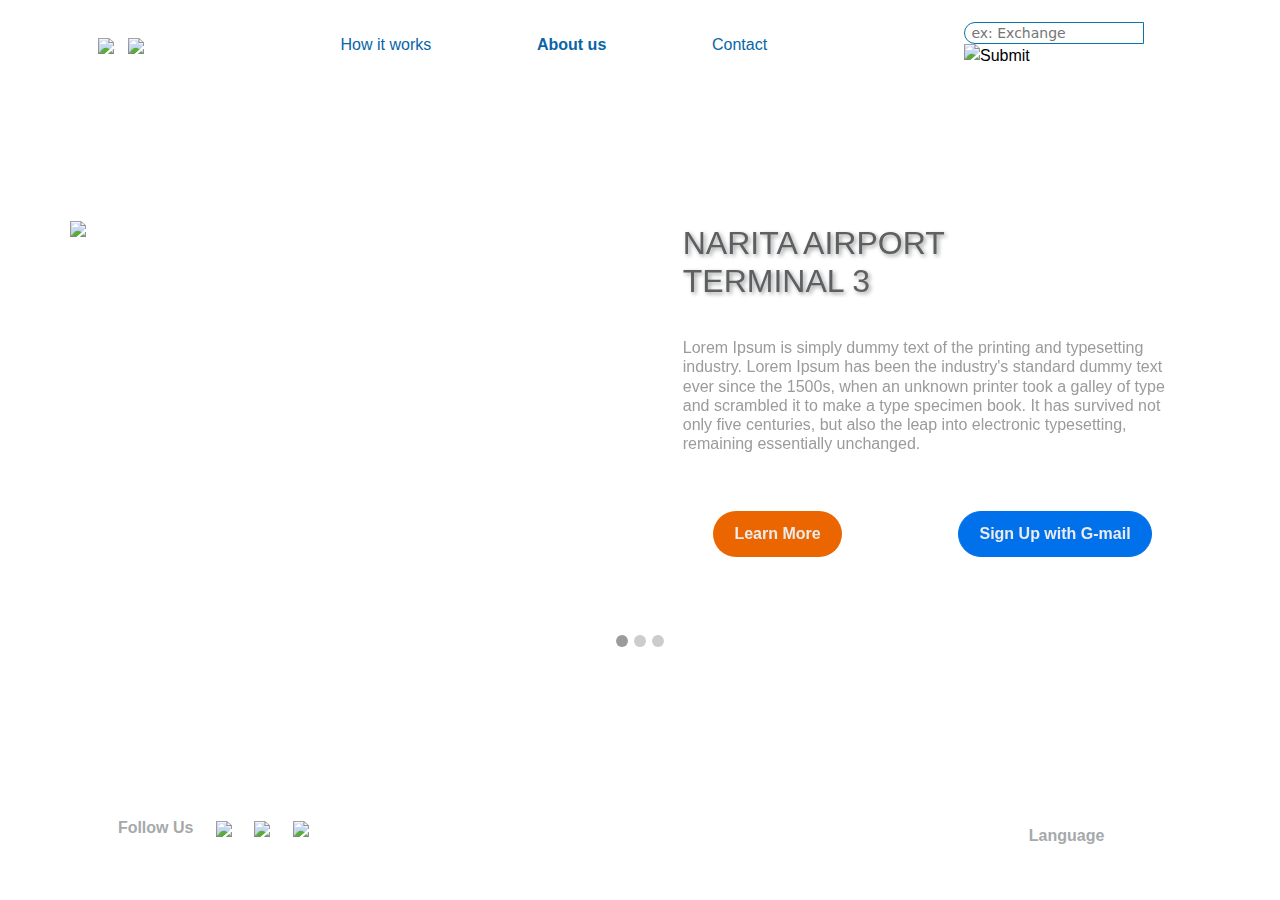
==== about.html @ d5fd4da7 "html file for aboutus page" ====
<!DOCTYPE html>
<html>
  <head>
    <meta charset="utf-8">
    <link rel="stylesheet" href="https://stackpath.bootstrapcdn.com/bootstrap/4.4.1/css/bootstrap.min.css" integrity="sha384-Vkoo8x4CGsO3+Hhxv8T/Q5PaXtkKtu6ug5TOeNV6gBiFeWPGFN9MuhOf23Q9Ifjh" crossorigin="anonymous">
    <link rel="stylesheet" href="about.css" type="text/css">
    <title>Home</title>
  </head>
  <body>
    <nav class="horizontal">
      <a id="nav-brand" href="#"><img src="imgs/LOGO02-01.svg">&nbsp&nbsp&nbsp<img src="imgs/typo01-01.svg"></a>
      <div id="nav-items">
        <ul>
          <li><a href="index.html">How it works</a></li>
          <li><a href="#" class="selected">About us</a></li>
          <li><a href="#">Contact</a></li>
        </ul>
      </div>
      <div id="nav-search">
        <form>
          <input type="text" placeholder=" ex: Exchange">
          <input type="image" src="imgs/search-01.svg">
        </form>
      </div>
    </nav>
    <main class="horizontal">
	   <div id="carouselExampleIndicators" class="carousel slide" data-ride="carousel">
        <ol class="carousel-indicators">
          <li data-target="#carouselExampleIndicators" data-slide-to="0" class="active"></li>
          <li data-target="#carouselExampleIndicators" data-slide-to="1"></li>
          <li data-target="#carouselExampleIndicators" data-slide-to="2"></li>
        </ol>
        <div class="carousel-inner">
          <div class="carousel-item active">
            <div class="container">
              <div class="row">
                <div class="col">
                  <img src="imgs/about/pic01-01.svg">
                </div>
                <div class="col">
                  <div class="title">
                    <h2>
                      NARITA AIRPORT 
                      <br>
                      TERMINAL 3
                    </h2>
                  </div>
                  <div class="p-description">
                    <p>
                      Lorem Ipsum is simply dummy text of the printing and typesetting industry. Lorem Ipsum has been the industry's standard dummy text ever since the 1500s, when an unknown printer took a galley of type and scrambled it to make a type specimen book. It has survived not only five centuries, but also the leap into electronic typesetting, remaining essentially unchanged.
                    </p>
                  </div>
                  <div class="btn-block">
                    <button type="button" class="btn btn-orange">Learn More</button>
                    <button type="button" class="btn btn-primary">Sign Up with G-mail</button>
                  </div>
                </div>
              </div>
            </div>
          </div>
          <div class="carousel-item">
            <div class="container">
              <div class="row">
                <div class="col">
                  <img src="imgs/about/pic01-01.svg">
                </div> 
                <div class="col">
                  <div class="title">
                    <h2>
                      NARITA AIRPORT 
                      <br>
                      TERMINAL 3
                    </h2>
                  </div>
                  <div class="p-description">
                    <p>
                      Lorem Ipsum is simply dummy text of the printing and typesetting industry. Lorem Ipsum has been the industry's standard dummy text ever since the 1500s, when an unknown printer took a galley of type and scrambled it to make a type specimen book. It has survived not only five centuries, but also the leap into electronic typesetting, remaining essentially unchanged.
                    </p>
                  </div>
                  <div class="btn-block">
                    <button type="button" class="btn btn-orange">Learn More</button>
                    <button type="button" class="btn btn-primary">Sign Up with G-mail</button>
                  </div>  
                </div>
              </div>
            </div>
          </div>
          <div class="carousel-item">
            <div class="container">
              <div class="row">
                <div class="col">
                  <img src="imgs/about/pic01-01.svg">
                </div>
                <div class="col">
                  <div class="title">
                    <h2>
                      NARITA AIRPORT 
                      <br>
                      TERMINAL 3
                    </h2>
                  </div>
                  <div class="p-description">
                    <p>
                      Lorem Ipsum is simply dummy text of the printing and typesetting industry. Lorem Ipsum has been the industry's standard dummy text ever since the 1500s, when an unknown printer took a galley of type and scrambled it to make a type specimen book. It has survived not only five centuries, but also the leap into electronic typesetting, remaining essentially unchanged.
                    </p>
                  </div>
                  <div class="btn-block">
                    <button type="button" class="btn btn-orange">Learn More</button>
                    <button type="button" class="btn btn-primary">Sign Up with G-mail</button>
                  </div>  
                </div>
              </div>
            </div>
          </div>
        </div>
        <div style="height: 100px;">   <!-- dummy div, creating space  -->
        
        </div>
      </div>
      <a class="carousel-control-next" href="#carouselExampleIndicators" role="button" data-slide="next" id="next-frame">
        <span class="carousel-control-next-icon" aria-hidden="true"></span>
        <span class="sr-only">Next</span>
      </a>
    </main>
    <footer class="horizontal">
      <div id="social-links">
        <ul class="horizontal">
          <li><a>Follow Us</a></li>
          <li><a><img src="imgs/ICON-FB-01.svg"></a></li>
          <li><a><img src="imgs/ICON-TWEET-01-01.svg"></a></li>
          <li><a><img src="imgs/ICON-YOUTUBE-01-01-01.svg"></a></li>
        </ul>
      </div>
      <div></div>   <!-- dummy div to help create space  -->
      <div>
        <p>Language</p>
      </div>
    </footer>
    <script src="https://code.jquery.com/jquery-3.4.1.slim.min.js" integrity="sha384-J6qa4849blE2+poT4WnyKhv5vZF5SrPo0iEjwBvKU7imGFAV0wwj1yYfoRSJoZ+n" crossorigin="anonymous"></script>
    <script src="https://cdn.jsdelivr.net/npm/popper.js@1.16.0/dist/umd/popper.min.js" integrity="sha384-Q6E9RHvbIyZFJoft+2mJbHaEWldlvI9IOYy5n3zV9zzTtmI3UksdQRVvoxMfooAo" crossorigin="anonymous"></script>
    <script src="https://stackpath.bootstrapcdn.com/bootstrap/4.4.1/js/bootstrap.min.js" integrity="sha384-wfSDF2E50Y2D1uUdj0O3uMBJnjuUD4Ih7YwaYd1iqfktj0Uod8GCExl3Og8ifwB6" crossorigin="anonymous"></script>
    <script src="about.js" type="text/javascript">
  </body>
</html>
---- about.css ----
html {
  height: 100%;
}

body {
  position: relative;
  min-height: 100vh;
  margin: 0;
  font-family: sans-serif;
}

nav {
  position: absolute;
  width: 100%;
  height: 10%;
  font-size: 16px;
}

main {
  position: absolute;
  width: 100%;
  height: 80%;
  margin-top: 6%;
}

footer {
  position: absolute;
  width: 100%;
  height: 8%;
  bottom: 0;
  margin-bottom: 20px;
  color: #a6a9ab;
  font-weight: 600;
}

ul {
  padding-left: 0;
  display: flex;
  justify-content: space-between;
}

ul li {
  display: inline;
  list-style-type: none;
}

a {
  text-decoration: none;
  color: #0765a8
}

footer div {
  width: 33.33%;
  height: 100%;
  text-align: center;
}

input {
  outline: none;
}

input[type=text] {
  width: 80%;
  height: 18px;
  font-size: 14px;
  font-family: system-ui;
  float: left;
  border-radius: 50vw 0 0 50vw;   /* need to clarify */
  border: 1px solid #0a75ab;
}

input[type=image] {
  height: 22px;
}

button[type=button] {
  position: relative;
  border-radius: 50vw; 
  padding: 10px 20px;
  font-weight: 600;
  font-family: sans-serif;
  filter: brightness(0.92);
}

button[type=button]:after {   /* pseudo element  */
  position: absolute;
}

.btn-orange {
  background-color: #ff6f00;
  color: #ffffff;
}

.horizontal {
  display: flex;
  justify-content: space-around;
  align-items: center;
}

.selected {
  font-weight: 600;
}

.title {
  padding: 1.25% 5%;
  font-weight: bolder;
  color: #5d5f61;
  text-shadow: 2px 2px 4px #9a9b9c;
}

.p-description {
  padding: 1.25% 5% 2.5% 5%;
  line-height: 1.2em;
  color: #9a9b9c;
}

.btn-block {
  margin-top: 5%;
  display: flex;
  justify-content: space-around;
}

.carousel-indicators li {
  width: 12px;
  height: 12px;
  border-radius: 100%;
  background-color: #9a9b9c; 
}

#nav-items {
  width: 33.33vw;
}

#social-links ul {
  padding: 0 25%;
}

#nav-search {
  width: 17vw;
}

#next-frame {
  background-image: url("imgs/about/next-page-01.svg");
  background-repeat: no-repeat;
  background-position: center;
}

/* override bootstrap default setting  */
*, ::after, ::before {
  box-sizing: unset;
}

ul, ol {
  margin-bottom: 0;
}

a:hover {
  text-decoration: none;
}

p, #social-links {
  margin-top: 1rem; 
}

#nav-items {
  width: 33.33vw;
}

#social-links ul {
  padding: 0 25%;
}

#nav-search {
  width: 17vw;
}

/*
#lobby {
  width: 100%;
  height: 100%;
  padding-top: 20px;
}

#top-title {
  width: 100%;
  height: 15%;
  background-image: url("imgs/Mid-word-01.svg");
  background-repeat: no-repeat;
  background-position: center;
}

#middle-img {
  width: 100%;
  height: 70%;
  background-image: url("imgs/Mid-Pic-all-01.svg");
  background-repeat: no-repeat;
  background-position: center;
}

.side-choice {
  width: 25%;
  height: 90%;
  background-repeat: no-repeat;
  overflow: scroll;
}

#city-side {
  background-image: url("imgs/Left-orange-01.svg");
  background-position: 100%;
  float: left;
}

#gate-side {
  background-image: url("imgs/Right-blue-01.svg");
}

#slide-bar {
  display: flex;
  justify-content: center;
}

#bar {
  position: absolute;
  z-index:1;
}

#q-mark {
  height: 45px;
  position: absolute;
  opacity: 0.7;
  z-index:2;
}
*/
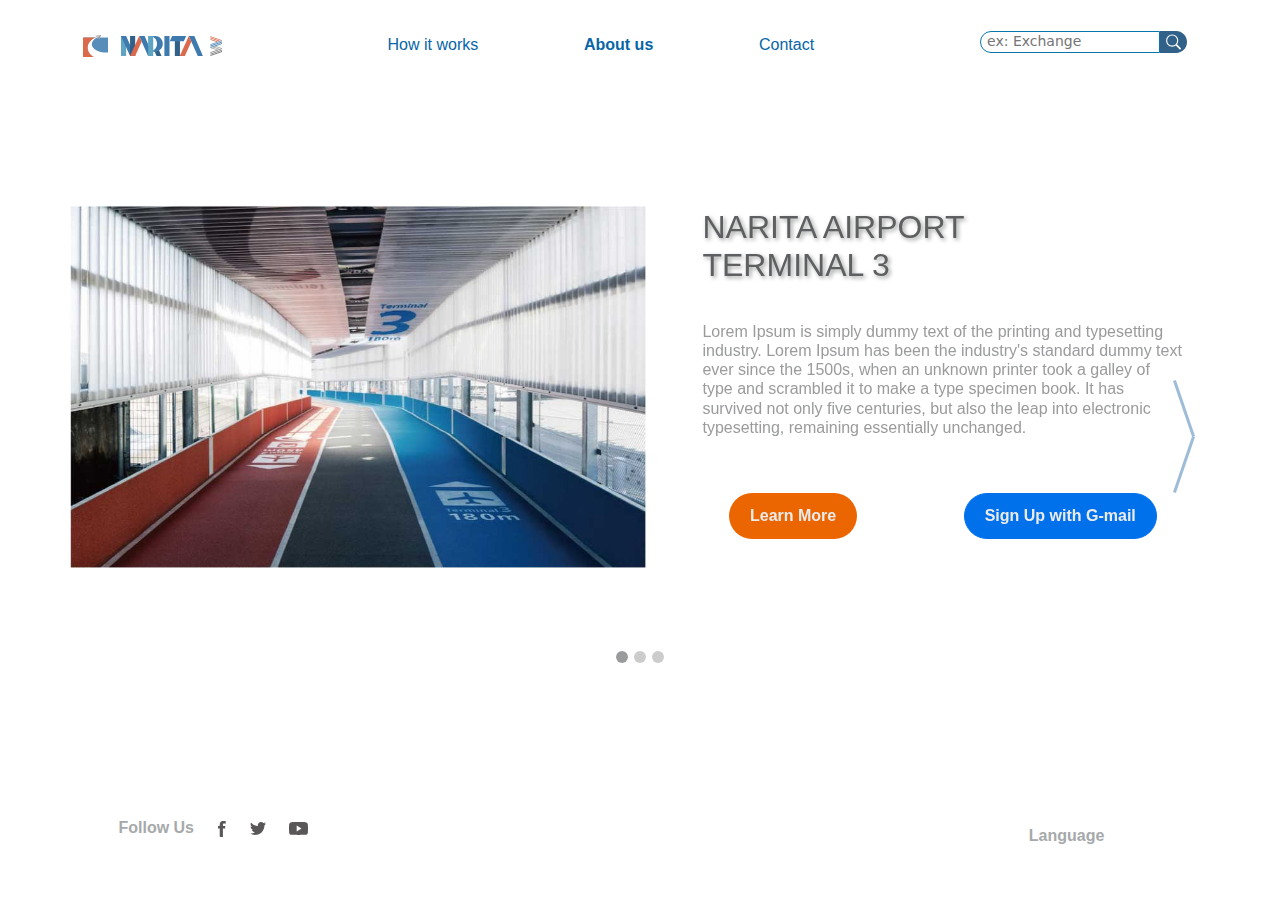
==== commit 334ee683: "add href to nav brand (back to home page) and disable about.js file" ====
--- a/about.html
+++ b/about.html
@@ -8,7 +8,7 @@
   </head>
   <body>
     <nav class="horizontal">
-      <a id="nav-brand" href="#"><img src="imgs/LOGO02-01.svg">&nbsp&nbsp&nbsp<img src="imgs/typo01-01.svg"></a>
+      <a id="nav-brand" href="index.html"><img src="imgs/LOGO02-01.svg">&nbsp&nbsp&nbsp<img src="imgs/typo01-01.svg"></a>
       <div id="nav-items">
         <ul>
           <li><a href="index.html">How it works</a></li>
@@ -139,6 +139,6 @@
     <script src="https://code.jquery.com/jquery-3.4.1.slim.min.js" integrity="sha384-J6qa4849blE2+poT4WnyKhv5vZF5SrPo0iEjwBvKU7imGFAV0wwj1yYfoRSJoZ+n" crossorigin="anonymous"></script>
     <script src="https://cdn.jsdelivr.net/npm/popper.js@1.16.0/dist/umd/popper.min.js" integrity="sha384-Q6E9RHvbIyZFJoft+2mJbHaEWldlvI9IOYy5n3zV9zzTtmI3UksdQRVvoxMfooAo" crossorigin="anonymous"></script>
     <script src="https://stackpath.bootstrapcdn.com/bootstrap/4.4.1/js/bootstrap.min.js" integrity="sha384-wfSDF2E50Y2D1uUdj0O3uMBJnjuUD4Ih7YwaYd1iqfktj0Uod8GCExl3Og8ifwB6" crossorigin="anonymous"></script>
-    <script src="about.js" type="text/javascript">
+    <!-- <script src="about.js" type="text/javascript">-->
   </body>
 </html>
--- a/about.css
+++ b/about.css
@@ -91,6 +91,11 @@
   color: #ffffff;
 }
 
+button[type=button]:hover {
+  color: #ffffff;
+  filter: brightness(1);
+}
+
 .horizontal {
   display: flex;
   justify-content: space-around;
